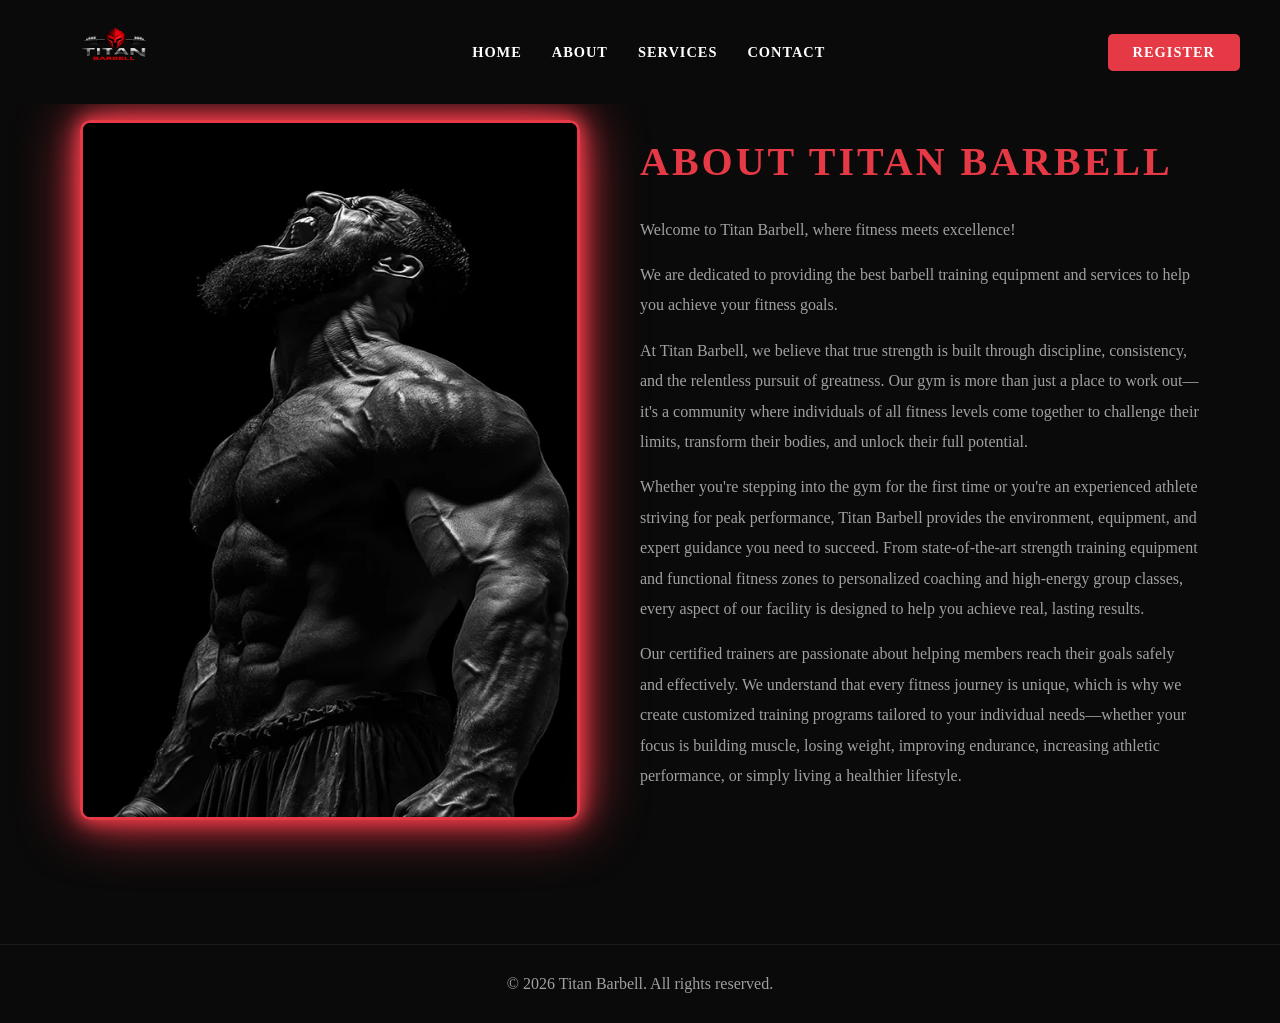
==== about.html @ 48153833 "Initial commit - Titan Barbell website" ====
<!DOCTYPE html>
  <html lang="en">
  <head>
    <meta charset="UTF-8">
    <meta name="viewport" content="width=device-width, initial-scale=1.0">
    <link rel="stylesheet" href="style.css">
    <script src="script.js" defer></script>
    <title>ABOUT TITAN BARBELL</title>
  </head>
  <body>

      <!-- HEADER -->
  <header>
    <div class="logo">
      <img src="images/logo.png" alt="Titan Barbell Logo">
    </div>
    <div class="navbar">
   <nav>
    <ul>
    <li><a href="index.html">Home</a></li>
    <li><a href="about.html">About</a></li>
    <li><a href="services.html">Services</a></li>
    <li><a href="contact.html">Contact</a></li>
    </ul>
    </nav>
    </div>
<a href="contact.html" class="register-btn">REGISTER</a>

<button class="hamburger" id="hamburger">
  <span></span>
  <span></span>
  <span></span>
</button>
  </header>

    <!-- ABOUT SECTION -->
    <section class="about">
        <div class="about-image">
    <img src="images/about.webp" alt="About Image" class="about-image">
    </div>

    <div class="about-content">
    <h2 class="about-barbell">ABOUT TITAN BARBELL </h2>
    <p>Welcome to Titan Barbell, where fitness meets excellence!</p><p> We are dedicated to providing the best barbell training equipment and services to help you achieve your fitness goals.</p>
    <p>At Titan Barbell, we believe that true strength is built through discipline, consistency, and the relentless pursuit of greatness. Our gym is more than just a place to work out—it's a community where individuals of all fitness levels come together to challenge their limits, transform their bodies, and unlock their full potential.</p>
    <p>Whether you're stepping into the gym for the first time or you're an experienced athlete striving for peak performance, Titan Barbell provides the environment, equipment, and expert guidance you need to succeed. From state-of-the-art strength training equipment and functional fitness zones to personalized coaching and high-energy group classes, every aspect of our facility is designed to help you achieve real, lasting results.</p>
    <p>Our certified trainers are passionate about helping members reach their goals safely and effectively. We understand that every fitness journey is unique, which is why we create customized training programs tailored to your individual needs—whether your focus is building muscle, losing weight, improving endurance, increasing athletic performance, or simply living a healthier lifestyle.</p>
   </div>
   </section>

    <!-- FOOTER -->
  <footer>
    <p>&copy; 2026 Titan Barbell. All rights reserved.</p>
  </footer>
  </body>
  </html>
---- style.css ----
* {
  padding: 0;
  margin: 0;
  box-sizing: border-box;
}

/* HEADER */
header {
  background-color: #0a0a0a;
  color: white;
  display: flex;
  justify-content: space-between;
  align-items: center;
  padding: 15px 40px;
  position: fixed;
  top: 0;
  z-index: 100;
  left: 0;
  width: 100%;
}

.logo img {
  width: 150px;
  height: 70px;
}

nav ul {
  list-style: none;
  display: flex;
  gap: 30px;
}

nav ul li a {
  text-decoration: none;
  color: #ffffff;
  font-weight: bold;
  font-size: 0.9rem;
  letter-spacing: 1px;
  text-transform: uppercase;
}

nav ul li a:hover {
  color: #e63946;
}

.register-btn {
  background-color: #e63946;
  color: #ffffff;
  padding: 10px 25px;
  border: none;
  border-radius: 5px;
  font-weight: bold;
  font-size: 0.9rem;
  letter-spacing: 1px;
  text-decoration: none;
  cursor: pointer;
  text-transform: uppercase;
}

.register-btn:hover {
  background-color: #c1121f;
}

/* HAMBURGER MENU */
.hamburger {
  display: none;
  flex-direction: column;
  gap: 5px;
  background: none;
  border: none;
  cursor: pointer;
  padding: 5px;
}

.hamburger span {
  display: block;
  width: 25px;
  height: 3px;
  background-color: #ffffff;
  border-radius: 3px;
  transition: all 0.3s ease;
}

/* MOBILE STYLES */
@media (max-width: 768px) {
  .hamburger {
    display: flex;
  }

  .navbar {
    display: none;
    position: fixed;
    top: 0;
    right: 0;
    width: 70%;
    height: 100vh;
    background-color: #0a0a0a;
    flex-direction: column;
    justify-content: center;
    align-items: center;
    z-index: 200;
    transition: all 0.3s ease;
  }

  .navbar.active {
    display: flex;
  }

  nav ul {
    flex-direction: column;
    gap: 40px;
    text-align: center;
  }

  nav ul li a {
    font-size: 1.2rem;
  }

  .register-btn {
    display: none;
  }
}

/* HERO */
.hero {
  width: 100%;
  min-height: 100vh;
  position: relative;
  overflow: hidden;
  padding: 100px 5% 60px;
}

body {
  background-color: #0a0a0a;
  overflow-x: hidden;
  color: #ffffff;
}

/* All hero pieces are positioned with left/right/top/bottom percentages,
   which are relative to the .hero container's size. This is what makes it
   scale correctly across screen widths — unlike "transform: translateX(%)",
   which is relative to the element's OWN size and drifts out of place as
   soon as the window is a different width than whatever it was tuned at. */
  /* No longer a positioning wrapper — deliberately un-positioned so it
     doesn't become the containing block for .hero-image below. */

.hero-image {
  position: absolute;
  top: 18%;
  right: 32%;
  width: clamp(300px, 26vw, 700px);
  height: auto;
  z-index: 1;
  -webkit-mask-image: linear-gradient(to bottom, black 25%, transparent 100%);
mask-image: linear-gradient(to bottom, black 25%, transparent 100%);
}

.hero-text {
  position: absolute;
  left: 6%;
  top: 28%;
  max-width: 45%;
  font-size: 3rem;
  font-weight: bold;
  color: white;
  letter-spacing: 1px;
  z-index: 2;
}

.i{
  color: #e63946;
}

.a{
  color:#e63946;
}

.b{
  color:#e63946;
}

.l{
  color:#e63946;
}

.hero-subtext{
  font-size: 1.2rem;
  margin-top: 10px;
  color: #ffffff;
}

.hero-card {
  position: absolute;
  right: 1%;
  bottom: 8%;
  width: clamp(280px, 30vw, 420px);
  background-color: #1a1a1a;
  padding: 20px;
  border-radius: 10px;
  font-size: 0.8rem;
  z-index: 2;
}

.hero-card-heading{
  font-size: 1.5rem;
  font-weight: bold;
  margin-bottom: 10px;
  color: #ffffff;
  font-family: 'Arial', sans-serif;
}

.hero-card-text{
  letter-spacing: 1.5px;
  font-size: 0.8rem;  
  color: #ffffff;
  font-family: 'Arial', sans-serif;
}

/* HERO ANIMATIONS */
@keyframes fadeInLeft {
  0% {
    opacity: 0;
    transform: translateX(-40px);
  }
  100% {
    opacity: 1;
    transform: translateX(0);
  }
}

@keyframes zoomIn {
  0% {
    opacity: 0;
    transform: scale(0.8);
  }
  100% {
    opacity: 1;
    transform: scale(1);
  }
}

.hero-text {
  animation: fadeInLeft 1s ease-out forwards;
}

.hero-image {
  animation: zoomIn 1s ease-out forwards;
  animation-delay: 0.3s;
  opacity: 0;
}

/* RESULTS SECTION */
.results {
  padding: 80px 40px;
  text-align: center;
  background-color: #0d0d0d;
}

.results-heading {
  font-size: 2.5rem;
  text-transform: uppercase;
  letter-spacing: 3px;
  margin-bottom: 20px;
  color: #e63946;
}

.results > p {
  color: #a0a0a0;
  max-width: 700px;
  margin: 0 auto 50px;
  line-height: 1.8;
}
.story-cards-container {
  display: flex;
  flex-wrap: wrap;
  gap: 30px;
  justify-content: center;
  max-width: 1000px;
  margin: 0 auto;
}

.story-card {
  background-color: #1a1a1a;
  border-radius: 10px;
  overflow: hidden;
  width: calc(33.33% - 20px);
  text-align: left;
}

.story-card img {
  width: 100%;
  height: 500px;
  object-fit: cover;
}

.story-card p {
  padding: 15px;
  color: #a0a0a0;
  font-size: 0.9rem;
  line-height: 1.6;
}

/* REVIEWS SECTION */
.reviews {
  padding: 80px 40px;
  text-align: center;
  background-color: #111111;
}

.reviews-heading {
  font-size: 2.5rem;
  text-transform: uppercase;
  letter-spacing: 3px;
  margin-bottom: 50px;
  color: #e63946;
}

.reviews-container {
  display: flex;
  flex-wrap: wrap;
  gap: 30px;
  justify-content: center;
}

.review-card {
  background-color: #ffff;
  border-radius: 10px;
  padding: 30px;
  width: 400px;
  text-align: left;
  border-left: 4px solid #e63946;
  box-shadow: 0 0 15px #e63946, 0 0 30px #e63946, 0 0 60px #e63946;
}

.review-text {
  color: black;
  font-size: 1rem;
  line-height: 1.8;
  font-style: italic;
  margin-bottom: 15px;
}

.review-author {
  color: #e63946;
  font-weight: bold;
  margin-bottom: 8px;
}

.review-stars {
  font-size: 1.1rem;
}


.review-card {
  transition: transform 0.3s ease;
}

.review-card:hover {
  transform: scale(1.05);
}

/* FOOTER */
footer {
  background-color: #0a0a0a;
  color: #a0a0a0;
  text-align: center;
  padding: 30px;
  border-top: 1px solid #1a1a1a;
}

/* BEFORE AND AFTER SLIDER */
.before-after-slider {
  position: relative;
  width: 100%;
  height: 500px;
  overflow: hidden;
  cursor: ew-resize;
}

.before-image,
.after-image {
  position: absolute;
  top: 0;
  left: 0;
  width: 100%;
  height: 100%;
}

.before-image img,
.after-image img {
  width: 100%;
  height: 100%;
  object-fit: cover;
}

.before-image {
  width: 50%;
  overflow: hidden;
  z-index: 2;
}

.slider-handle {
  position: absolute;
  top: 0;
  left: 50%;
  width: 4px;
  height: 100%;
  background-color: #e63946;
  z-index: 3;
  cursor: ew-resize;
  transform: translateX(-50%);
}

.slider-handle::before {
  content: '◀ ▶';
  position: absolute;
  top: 50%;
  left: 50%;
  transform: translate(-50%, -50%);
  background-color: #e63946;
  color: white;
  padding: 8px;
  border-radius: 50%;
  font-size: 0.7rem;
  white-space: nowrap;
}

/* ABOUT PAGE */
.about {
  display: flex;
  align-items: center;
  gap: 60px;
  padding: 120px 80px;
  min-height: 100vh;
}

.about-image {
  flex: 1;
  max-width: 500px;
}

.about-image img {
  width: 100%;
  height: 700px;
  object-fit: cover;
  border-radius: 10px;
  border: 3px solid #e63946;
  box-shadow: 0 0 15px #e63946, 0 0 30px #e63946, 0 0 60px #e63946;
}

.about-image img {
  transition: transform 0.3s ease;
}

.about-image img:hover {
  transform: scale(1.05);
}

.about-content {
  flex: 1;
}

.about-barbell {
  font-size: 2.5rem;
  text-transform: uppercase;
  letter-spacing: 3px;
  color: #e63946;
  margin-bottom: 30px;
}

.about-content p {
  color: #a0a0a0;
  line-height: 1.9;
  margin-bottom: 15px;
  font-size: 1rem;
}

/* SERVICES PAGE */
.services {
  padding: 120px 60px 80px;
  text-align: center;
  background-color: #0d0d0d;
}

.programs {
  font-size: 2.5rem;
  text-transform: uppercase;
  letter-spacing: 3px;
  color: #e63946;
  margin-bottom: 15px;
}

.services > p {
  color: #a0a0a0;
  margin-bottom: 50px;
  font-size: 1rem;
}

.services-container {
  display: flex;
  flex-wrap: wrap;
  gap: 30px;
  justify-content: center;
  max-width: 1100px;
  margin: 0 auto;
}

.service-card {
  background-color: #1a1a1a;
  border-radius: 10px;
  overflow: hidden;
  width: calc(33.33% - 20px);
  text-align: left;
  transition: transform 0.3s ease, box-shadow 0.3s ease;
}

.service-card:hover {
  transform: translateY(-10px);
  box-shadow: 0 10px 30px rgba(230, 57, 70, 0.3);
}

.service-image {
  width: 100%;
  height: 500px;
  object-fit: cover;
}

.service-card h3 {
  color: #ffffff;
  font-size: 1.1rem;
  padding: 15px 15px 8px;
  text-transform: uppercase;
  letter-spacing: 1px;
}

.service-card p {
  color: #a0a0a0;
  font-size: 0.9rem;
  padding: 0 15px 20px;
  line-height: 1.6;
}

/* CONTACT PAGE */
.contact {
  display: flex;
  gap: 60px;
  padding: 120px 80px 80px;
  min-height: 100vh;
  align-items: flex-start;
}

/* FORM PANEL */
.panel {
  flex: 1.5;
  background-color: #1a1a1a;
  border-radius: 10px;
  padding: 40px;
}

.panel-label {
  font-size: 1.8rem;
  font-weight: bold;
  color: #e63946;
  text-transform: uppercase;
  letter-spacing: 3px;
  margin-bottom: 30px;
}

.field {
  display: flex;
  flex-direction: column;
  margin-bottom: 20px;
}

.field label {
  color: #a0a0a0;
  font-size: 0.9rem;
  margin-bottom: 8px;
  text-transform: uppercase;
  letter-spacing: 1px;
}

.req {
  color: #e63946;
}

.field input,
.field textarea {
  background-color: #0a0a0a;
  border: 1px solid #333333;
  border-radius: 5px;
  padding: 12px 15px;
  color: #ffffff;
  font-size: 0.95rem;
  outline: none;
  transition: border 0.3s ease;
}

.field input:focus,
.field textarea:focus {
  border-color: #e63946;
}

.field textarea {
  height: 130px;
  resize: vertical;
}

.row-2 {
  display: flex;
  gap: 20px;
}

.row-2 .field {
  flex: 1;
}

.submit-btn {
  background-color: #e63946;
  color: white;
  border: none;
  padding: 14px 30px;
  border-radius: 5px;
  font-size: 1rem;
  font-weight: bold;
  text-transform: uppercase;
  letter-spacing: 1px;
  cursor: pointer;
  width: 100%;
  margin-top: 10px;
  transition: background-color 0.3s ease;
}

.submit-btn:hover {
  background-color: #c1121f;
}

.form-note {
  color: #a0a0a0;
  font-size: 0.85rem;
  margin-top: 15px;
  text-align: center;
}

#form-status {
  display: none;
  color: #e63946;
  text-align: center;
  margin-top: 15px;
  font-weight: bold;
}

/* SIDE INFO */
.side {
  flex: 1;
  display: flex;
  flex-direction: column;
  gap: 20px;
}

.info-card {
  background-color: #1a1a1a;
  border-radius: 10px;
  padding: 25px;
  border-left: 4px solid #e63946;
}

.info-card h3 {
  color: #e63946;
  font-size: 1rem;
  text-transform: uppercase;
  letter-spacing: 2px;
  margin-bottom: 12px;
}

.info-line {
  color: #a0a0a0;
  font-size: 0.95rem;
  margin-bottom: 5px;
}

.muted {
  color: #555555;
  font-size: 0.85rem;
}

.hours-list {
  list-style: none;
  display: flex;
  flex-direction: column;
  gap: 8px;
}

.hours-list li {
  display: flex;
  justify-content: space-between;
  color: #a0a0a0;
  font-size: 0.9rem;
}

/* WHATSAPP CARD */
.whatsapp-card {
  background-color: #1a1a1a;
  border-radius: 10px;
  padding: 25px;
  border-left: 4px solid #25d366;
}

.whatsapp-card h3 {
  color: #25d366;
  font-size: 1rem;
  text-transform: uppercase;
  letter-spacing: 2px;
  margin-bottom: 12px;
}

.whatsapp-card p {
  color: #a0a0a0;
  font-size: 0.9rem;
  margin-bottom: 15px;
  line-height: 1.6;
}

.whatsapp-btn {
  display: flex;
  align-items: center;
  gap: 10px;
  background-color: #25d366;
  color: white;
  padding: 12px 20px;
  border-radius: 5px;
  text-decoration: none;
  font-weight: bold;
  font-size: 0.9rem;
  transition: background-color 0.3s ease;
}

.whatsapp-btn:hover {
  background-color: #1da851;
}

.whatsapp-logo {
  width: 44px;
  height: 44px;
}

/* PHONE VIEW */
@media (max-width: 768px) {

  /* HERO */
  .hero {
    display: flex;
    flex-direction: column;
    align-items: center;
    height: auto;
    min-height: 100vh;
    padding: 100px 20px 60px;
    text-align: center;
  }

  .hero-text {
    position: static;
    max-width: 100%;
    font-size: 2.5rem;
  }

  .hero-content {
    position: static;
    width: 100%;
    height: auto;
    padding-top: 20px;
  }

.hero-image {
  position: static;
  width: 280px;
  max-width: 100%;
  animation: none;
  opacity: 1;
  margin: 0 auto;
}
  .hero-card {
    position: static;
    width: 100%;
    max-width: 400px;
    margin-top: 20px;
    text-align: left;
  }

  /* RESULTS */
  .story-cards-container {
    flex-direction: column;
    align-items: center;
  }

  .story-card {
    width: 100%;
    max-width: 400px;
  }

  /* REVIEWS */
  .review-card {
    width: 100%;
  }

  /* ABOUT */
  .about {
    flex-direction: column;
    padding: 120px 20px 60px;
  }

  .about-image {
    max-width: 100%;
  }

  .about-image img {
    height: 350px;
  }

  /* SERVICES */
  .service-card {
    width: 100%;
    max-width: 400px;
  }

  .service-image {
    height: 280px;
  }

  .services-container {
    flex-direction: column;
    align-items: center;
  }

  /* CONTACT */
  .contact {
    flex-direction: column;
    padding: 120px 20px 60px;
  }

  .row-2 {
    flex-direction: column;
  }

  /* FOOTER */
  footer {
    font-size: 0.85rem;
    padding: 20px;
  }
}

/* TABLET VIEW */
@media (min-width: 769px) and (max-width: 1024px) {

  .hero {
    display: flex;
    flex-direction: column;
    align-items: center;
    height: auto;
    min-height: 100vh;
    padding: 110px 40px 60px;
    text-align: center;
  }

  .hero-text {
    position: static;
    max-width: 100%;
    animation: none;
    opacity: 1;
    font-size: 2.8rem;
  }

  .hero-content {
    position: static;
    width: 100%;
    height: auto;
    padding-top: 20px;
  }

.hero-image {
  position: static;
  animation: none;
  opacity: 1;
  width: 320px;
  max-width: 100%;
  margin: 0 auto;
}

  .hero-card {
    position: static;
    width: 100%;
    max-width: 450px;
    font-size: 0.85rem;
    margin-top: 20px;
    text-align: left;
  }

  .story-card {
    width: calc(50% - 15px);
  }

  .service-card {
    width: calc(50% - 15px);
  }

  .service-image {
    height: 350px;
  }

  .about {
    padding: 120px 40px 60px;
    gap: 30px;
  }

  .contact {
    padding: 120px 40px 60px;
  }
}
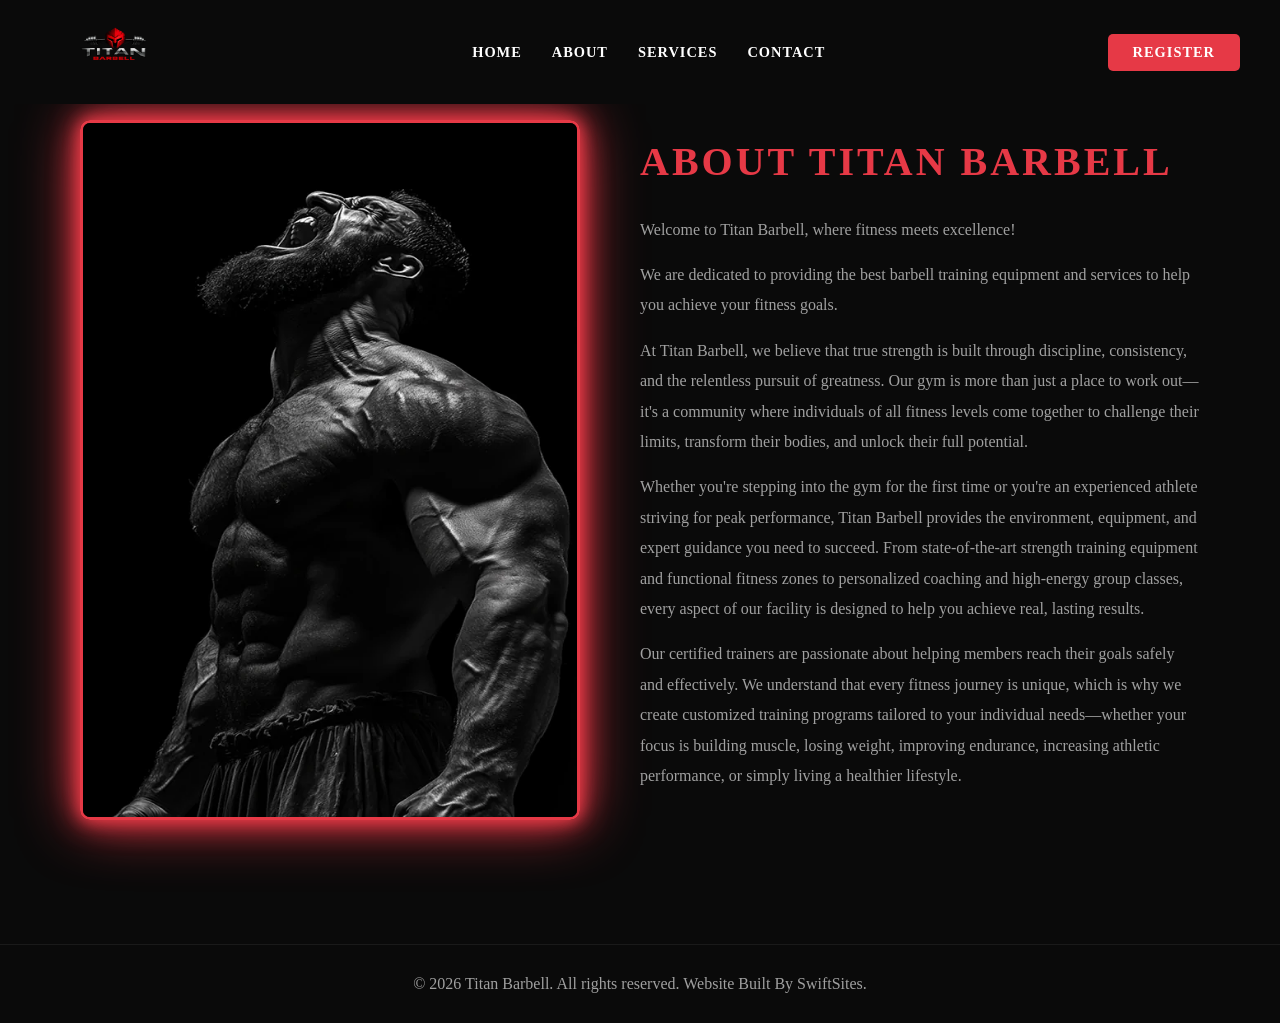
==== commit 839a37d8: "updated footer" ====
--- a/about.html
+++ b/about.html
@@ -50,7 +50,7 @@
 
     <!-- FOOTER -->
   <footer>
-    <p>&copy; 2026 Titan Barbell. All rights reserved.</p>
+    <p>&copy; 2026 Titan Barbell. All rights reserved. Website Built By SwiftSites.</p>
   </footer>
   </body>
   </html>
--- a/style.css
+++ b/style.css
@@ -86,6 +86,10 @@
   .hamburger {
     display: flex;
   }
+  .hero-text h1{
+    font-size: 3.5rem;
+  }
+
 
   .navbar {
     display: none;
@@ -121,6 +125,7 @@
   }
 }
 
+
 /* HERO */
 .hero {
   width: 100%;
@@ -148,7 +153,7 @@
   position: absolute;
   top: 18%;
   right: 32%;
-  width: clamp(300px, 26vw, 700px);
+  width: clamp(300px, 28vw, 1500px);
   height: auto;
   z-index: 1;
   -webkit-mask-image: linear-gradient(to bottom, black 25%, transparent 100%);
